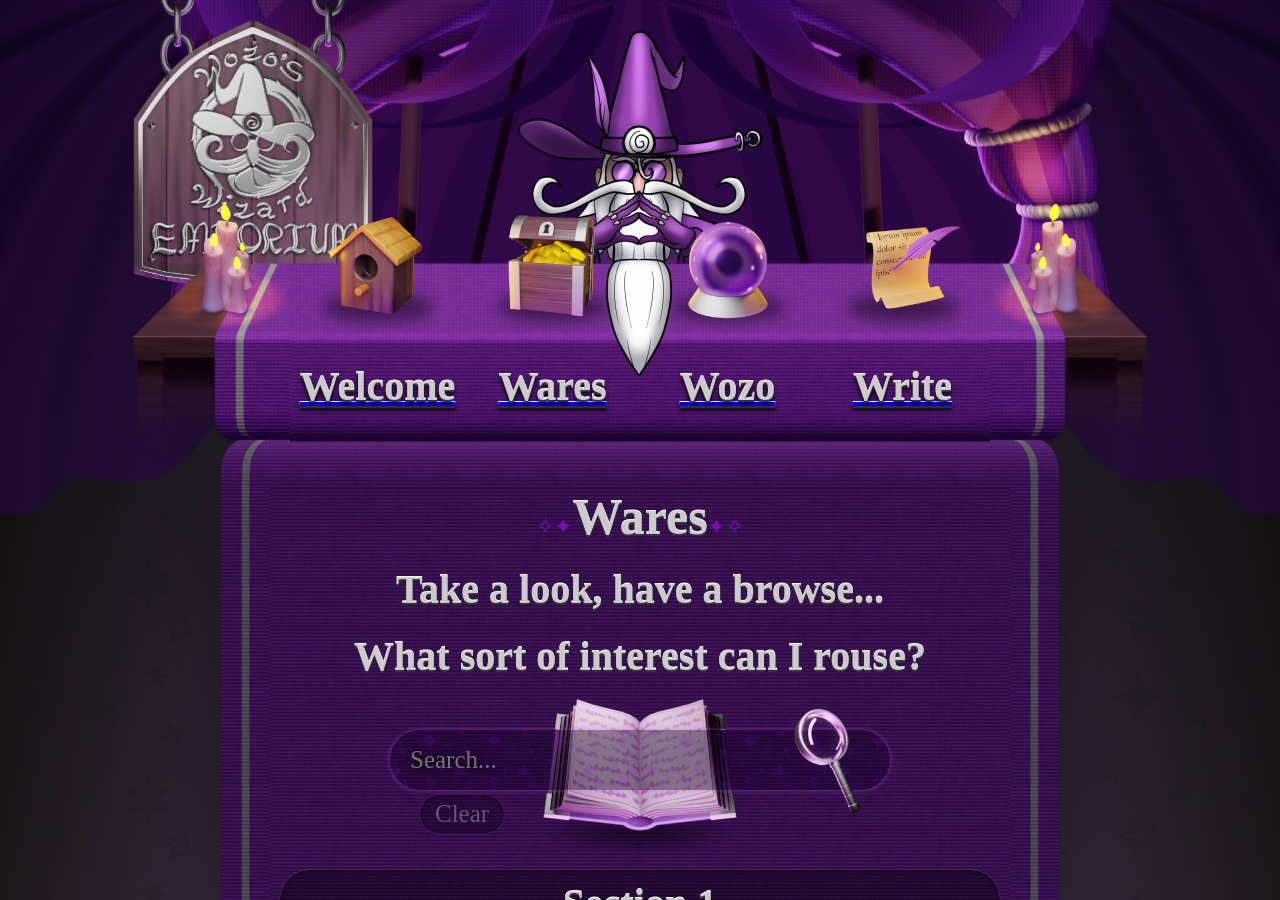
==== wares.html @ 9501bb21 "Add files via upload" ====
<!doctype html>
<html>

<!--========================================================================================================================
==========================================================================================================================
  _  _ ___   _   ___  
 | || | __| /_\ |   \ 
 | __ | _| / _ \| |) |
 |_||_|___/_/ \_\___/ 
=======================================================-->
<head>
    <title>Wozo's Wizard Emporium</title>
    <meta charset="utf-8">
    <meta name="viewport" content="width=device-width, maximum-scale=1.0, minimum-scale=1.0, initial-scale=1">
    <link rel="stylesheet" type="text/css" href="styles/mobile.css">
    <link rel="stylesheet" type="text/css" media="only screen and (min-width:901px)" href="styles/main.css">
    <link rel='shortcut icon' type='image/x-icon' href='/favicon.ico' />
<script>
</script>
</head>

<!--========================================================================================================================
==========================================================================================================================
  ___  ___  _____   __
 | _ )/ _ \|   \ \ / /
 | _ \ (_) | |) \ V / 
 |___/\___/|___/ |_|  
=======================================================-->
<body>
<div id="wrapper">

<!--========================================================================================================================
==========================================================================================================================
  _  _ ___   _   ___  ___ ___ 
 | || | __| /_\ |   \| __| _ \
 | __ | _| / _ \| |) | _||   /
 |_||_|___/_/ \_\___/|___|_|_\
=======================================================-->
<header>
    <img src="images/curtainsBackLeft.png" class="background2" style="opacity: 0.5">
    <img src="images/curtainsBackRight.png" class="background2r" style="opacity: 0.5">
    <img src="images/stallBackground.png" class="background1">
    <img id="sign" src="images/sign.png">
</header>

<!--========================================================================================================================
==========================================================================================================================
  _  _   ___   __
 | \| | /_\ \ / /
 | .` |/ _ \ V / 
 |_|\_/_/ \_\_/  
=======================================================-->
<nav>
    <img id="wozo" src="images/wozo.png">
    <img src="images/tableLeft.png" style="float:left; margin-left: -160px;">
    <a href="index.html"><img src="images/navHome.png"><h2>Welcome</h2></a>
    <a href="wares.html" class="selected"><img src="images/navStore.png"><h2>Wares</h2></a>
    <a href="wozo.html"><img src="images/navWozo.png"><h2>Wozo</h2></a>
    <a href="write.html"><img src="images/navContact.png"><h2>Write</h2></a>
    <img src="images/tableRight.png" style="float:left; margin-right: -160px;">
</nav>

<!--========================================================================================================================
==========================================================================================================================
  __  __   _   ___ _  _ 
 |  \/  | /_\ |_ _| \| |
 | |\/| |/ _ \ | || .` |
 |_|  |_/_/ \_\___|_|\_|
=======================================================-->
<main>
    <!-- Border ============================================================-->
    <div class="border">
        <div class="topLeft"></div>
        <div class="topMiddle"></div>
        <div class="topRight"></div>
        <div class="left"></div>
        <div class="right"></div>
        <div class="clear"></div>
        <div class="bottomLeft"></div>
        <div class="bottomMiddle"></div>
        <div class="bottomRight"></div>
    </div>

    <!-- Header ============================================================-->
    <h1>Wares</h1>
    <h2>Take a look, have a browse...</h2>
    <h2>What sort of interest can I rouse?</h2>

    <!-- Search Box ============================================================-->
    <div id="search">
        <form>
            <input type="text" id="query" name="query" placeholder="Search...">
            <input type="button" id="submit" name="submit" value="Go">
            <input type="button" id="clear" name="clear" value="Clear" onClick="document.getElementById('query').value = ''">
        </form>
    </div>

    <!-- Items ============================================================-->
    <section>
        <section>
            <h2>Section 1</h2>
            <h3>Item 1</h3>
            <h3>Item 2</h3>
            <h3>Item 3</h3>
        </section>
        <section>
            <h2>Section 2</h2>
            <h3>Item 1</h3>
            <h3>Item 2</h3>
        </section> 
        <section>
            <h2>Section 3</h2>
            <h3>Item 1</h3>
            <h3>Item 2</h3>
            <h3>Item 3</h3>
            <h3>Item 4</h3>
        </section> 
    </section>

</main>

<!--========================================================================================================================
==========================================================================================================================
  ___ ___   ___ _____ ___ ___ 
 | __/ _ \ / _ \_   _| __| _ \
 | _| (_) | (_) || | | _||   /
 |_| \___/ \___/ |_| |___|_|_\
=======================================================-->
<footer>
    <div id="footerWrapper">
        <img id="stamp" src="images/stamp.png">
        <p>© Sir Wignar Walter Wozo III<br>The Wizard<br>The First Age - 2024</p>
    </div>
</footer>

</div>
</body>

</html>
---- styles/mobile.css ----
/*========================================================================================================================
==========================================================================================================================
  ___ ___  _  _ _____ ___ 
 | __/ _ \| \| |_   _/ __|
 | _| (_) | .` | | | \__ \
 |_| \___/|_|\_| |_| |___/
--------------------------------------------*/
@font-face {
	font-family: "Black Chancery";
	src: url("../fonts/BLKCHCRY.ttf");
}
@font-face {
	font-family: "Wozos Wizard Writing";
	src: url("../fonts/WozosWizardWriting.ttf");
}

/*========================================================================================================================
==========================================================================================================================
  ___  ___  _____   __
 | _ )/ _ \|   \ \ / /
 | _ \ (_) | |) \ V / 
 |___/\___/|___/ |_|  
--------------------------------------------*/
body {
	padding: 0;
	margin: 0;
	overflow-x: hidden;

	background-color: #42334d;
	background-image: linear-gradient(to bottom, rgba(0,0,0,0.7), rgba(0,0,0,0)), linear-gradient(to right, #1c1719, rgba(0,0,0,0), rgba(0,0,0,0), rgba(0,0,0,0), #1c1719), url("../images/starsBlack.png");
	background-repeat: no-repeat, repeat, repeat;
	background-position: top left, top left;

	scrollbar-color: rgba(255,200,134,0.6) rgba(0,0,0,0.5);
}

/*========================================================================================================================
==========================================================================================================================
  ___  _   ___    _   _    _      _   __  __
 | _ \/_\ | _ \  /_\ | |  | |    /_\  \ \/ /
 |  _/ _ \|   / / _ \| |__| |__ / _ \  >  < 
 |_|/_/ \_\_|_\/_/ \_\____|____/_/ \_\/_/\_\
--------------------------------------------*/
#wrapper { /*Container for parallax*/
	position: relative;
	height: 100vh;
	perspective: 10px;
	overflow-x: hidden;
	overflow-y: auto;
}

.background1, .background2,.background2r, .foreground1, .foreground1r, .foreground2 {
	position: absolute;
	transform-style: preserve-3d;
}

/* Background ============================================================*/
.background1 {
	left: 50%;
	z-index: -10;
	transform: translateX(-50%) translateY(-38%) translateZ(-5px) scale(1.5);
}
.background2 {
	left: 25%;
	z-index: -20;
	transform: translateX(-225%) translateY(-31%) scale(2) translateZ(-10px);
}
.background2r {
	right: 25%;
	z-index: -20;
	transform: translateX(225%) translateY(-31%) scale(2) translateZ(-10px);
}

/* Foreground ============================================================*/
.foreground1 {
	left: 50%;
	z-index: 10;
	transform: translateX(-93%) translateY(23%) translateZ(5px) scale(0.5);
}
.foreground1r {
	right: 50%;
	z-index: 10;
	transform: translateX(93%) translateY(23%) translateZ(5px) scale(0.5);
}
.foreground2 {
	z-index: 20;
	transform: translateZ(3px) scale(0.3);
}

/*========================================================================================================================
==========================================================================================================================
  ___ ___ _    ___ _____ ___ 
 / __| _ \ |  |_ _|_   _/ __|
 \__ \  _/ |__ | |  | | \__ \
 |___/_| |____|___| |_| |___/
--------------------------------------------*/
.clear {
	clear: both;
}
.split10, .split20, .split30, .split40, .split50, .split60, .split70, .split80, .split90 {
	float: left;
	margin: 0px;
	padding: 0px;
}

/* Split 10s ================================================================*/
.split10 { width: 10%; } /*Tenths*/
.split20 { width: 20%; } /*Fifths*/
.split30 { width: 30%; }
.split40 { width: 40%; }
.split50 { width: 50%; } /*Halves*/
.split60 { width: 60%; }
.split70 { width: 70%; }
.split80 { width: 80%; }
.split90 { width: 90%; }

/* Split fractions ================================================================*/
.split25 { width: 25%; } /*Quarters*/
.split33 { width: 33%; } /*Thirds*/

/*========================================================================================================================
==========================================================================================================================
  _  _ ___   _   ___  ___ ___ 
 | || | __| /_\ |   \| __| _ \
 | __ | _| / _ \| |) | _||   /
 |_||_|___/_/ \_\___/|___|_|_\
--------------------------------------------*/
header {
	width: 100%;
	height: 380px;
	transform-style: preserve-3d;

	justify-content: center;
	align-items: center;
}

#wozo {
	display: block;
	margin: auto;
	position: absolute;
	left: 50%;
	top: -150px;
  	transform: translate(-50%);
	pointer-events: none
}

#sign {
	width: 250px;
	position: absolute;
	left: 10%;
	top: -80px;
	pointer-events: none;
	z-index: 2;
}

/*========================================================================================================================
==========================================================================================================================
  _  _   ___   __
 | \| | /_\ \ / /
 | .` |/ _ \ V / 
 |_|\_/_/ \_\_/  
--------------------------------------------*/
nav {
	display: block;
	position: sticky;
	top: -155px;
	z-index: 1;

	height: 303px;
	width: 100%;
	max-width: 700px;

	margin: -200px auto auto auto;
	padding: 0px;

	background-image: url("../images/tableMiddle.png");
	background-repeat: repeat; 
	background-size: 160px 303px;
}

/* Nav button ================================================================*/
nav a {
	display: block;
	position: relative;
	width: 100%;
	height: 150px;

	padding-top: 14px;

	align-content: center;
	cursor: pointer;
	user-select: none;

	background-image: url("../images/navShadow.png");
	background-size: 150px 150px;
	background-position: left 15px;
	background-repeat: no-repeat;
}

/* Glow ================================================================*/
nav a::before {
	z-index: 0;
	position: absolute;
	content:"";
	background-image: url("../images/glowCircle.png");
	background-size: 150px 150px;
	opacity: 0;
	display:block;
	width: 150px;
	height: 150px;
	margin: auto auto auto auto;
	transition-duration: 0.3s;
}
	nav a:hover::before {
		opacity: 1;
		transition-duration: 0.3s;
	}
	nav a:active::before {
	}
nav a::after {
	clear: both;
}

/* Image ================================================================*/
nav a img {
	position: absolute;
	z-index: 1;
	width: 150px;
	max-height: 150px;
	top: 0px;
	left: 0px;

	margin: auto auto auto auto;

	transition-duration: 0.3s;
}
	nav a:hover img {
		top: -10px;
		background-position: center 10px;
		transition-duration: 0.3s;
	}
	nav a:active img {
		top: 0px;
		background-position: center 0px;
	}

/* Text ================================================================*/
nav a h2 {
	font-family: "Black Chancery";
	font-size: 45px;
	font-weight: bold;
	text-align: left;
	color: #CBCBCB;
	text-shadow: 0px 2px 0px #333333, 0px -1px 0px #ffffff, 0px 4px 4px #000000;
	transition-duration: 0.3s;
	padding: 20px 0px 20px 0px;
	margin: 15px auto auto auto;
	border-radius: 30px;
	background-position: center;
	left: 150px;
	position: absolute;
	/*box-shadow: 0px 0px 15px 0px rgba(209,82,255,0.4), inset 0px 0px 15px 0px rgba(0,0,0,0.6);*/
}
	nav a:hover h2 {
		color: #FFC886;
		text-shadow: 0px 0px 10px #C86C00;
		background-color: rgba(77, 40, 0, 0.5);
		box-shadow: 0px 0px 30px 0px #ff941a, inset 0px 0px 15px 0px #b35f00;
		background-image: url("../images/starsOrange.png");
		background-size: 68px 68px;
	}
	nav a:active h2 {
		color: white;
		background-size: 60px 60px;
	}

/*========================================================================================================================
==========================================================================================================================
  __  __   _   ___ _  _ 
 |  \/  | /_\ |_ _| \| |
 | |\/| |/ _ \ | || .` |
 |_|  |_/_/ \_\___|_|\_|
--------------------------------------------*/
main {
	position: relative;
	z-index: 0;

	width: 100%;
	height: auto;

	margin:-45px auto auto auto;
	padding: 40px 10px 10px 10px;

	background-image: url(../images/clothMiddle.png);
	box-shadow: 0px 0px 120px 0px rgba(0,0,0,1);

	overflow: visible;
}

/* Border images ================================================================*/
main .border {
	position: absolute;
	top: 0px;
	left: 0px;
	height: 100%;
	width: 100%;
	overflow: visible;
	pointer-events: none;
}
main .border .topLeft {
	position: absolute;
	left: -50px;
	width: 50px;
	height: 50px;
	background-image: url(../images/clothTopLeft.png);
}
main .border .topMiddle {
	position: absolute;
	width: 100%;
	height: 50px;
	background-image: url(../images/clothTopMiddle.png);
}
main .border .topRight {
	position: absolute;
	right: -50px;
	width: 50px;
	height: 50px;
	background-image: url(../images/clothTopRight.png);
}
main .border .left {
	position: absolute;
	left: -50px;
	top: 50px;
	width: 50px;
	height: calc(100% - 50px);
	background-image: url(../images/clothLeft.png);
}
main .border .right {
	position: absolute;
	right: -50px;
	top: 50px;
	width: 50px;
	height: calc(100% - 50px);
	background-image: url(../images/clothRight.png);
}
main .border .bottomLeft {
	position: absolute;
	left: -50px;
	bottom: -50px;
	width: 50px;
	height: 50px;
	background-image: url(../images/clothBottomLeft.png);
}
main .border .bottomMiddle {
	position: absolute;
	bottom: -50px;
	width: 100%;
	height: 50px;
	background-image: url(../images/clothBottomMiddle.png);
}
main .border .bottomRight {
	position: absolute;
	right: -50px;
	bottom: -50px;
	width: 50px;
	height: 50px;
	background-image: url(../images/clothBottomRight.png);
}

/* Horizontal splitter ================================================================*/
hr {
	border:none;
	height:4px;
	background: linear-gradient(90deg, rgba(209,82,255,0) 0%, rgba(209,82,255,0.8) 50%, rgba(209,82,255,0) 100%);
	border-radius: 2px;
	overflow: visible;
	margin: 30px 0px 30px 0px;
}
	hr::after { /*Image*/
		content:"";
		display:block;
		position: relative;
		height: 30px;
		background-image: url("../images/seperator.png");
		background-repeat: no-repeat;
		background-position: center;
		top: -13px;
	}

/*========================================================================================================================
==========================================================================================================================
  ___ ___   _   ___  ___ _  _ 
 / __| __| /_\ | _ \/ __| || |
 \__ \ _| / _ \|   / (__| __ |
 |___/___/_/ \_\_|_\\___|_||_|
--------------------------------------------*/
/* Search div ================================================================*/
#search {
	background-image: url("../images/book.png");
	background-size: 200px 200px;
	background-repeat: no-repeat;
	background-position: center;
	height: 160px;
	width: auto;
	max-width: 500px;
	margin: auto;
}

/* Form inside div ============================================================*/
#search form {
	margin: auto;
	align-self: center;
	height: 60px;
	width: 100%;
	background-color: rgba(19,0,34,0.4);
	border-radius: 40px;
	position: relative;
	top: 40px;
	transition-duration: 0.3s;
	background-image: url("../images/starsPurple.png");
	background-size: 64px 64px;
	background-position: center;
	box-shadow: 0px 0px 5px 0px rgba(209,82,255,0.5);
}
	#search form:hover {
		background-color: rgba(19,0,34,0.6);
		box-shadow: 0px 0px 15px 0px rgba(209,82,255,1);
	}
	#search form:has(> #query:focus) { /*When the text box is focused*/
		background-color: rgba(19,0,34,0.6);
		box-shadow: 0px 0px 15px 0px rgba(209,82,255,1);
	}
	#search form:has(> #submit:hover) { /*When the magnifying glass button is hovered*/
		background-color: rgba(77, 40, 0, 0.5);
		box-shadow: 0px 0px 30px 0px #ff941a, inset 0px 0px 15px 0px #b35f00;
		background-image: url("../images/starsOrange.png");
		background-size: 68px 68px;
	}

/* Query text box ============================================================*/
#search #query {
	color: rgba(255,255,255,0.5);
	text-shadow: 0px 0px 8px rgba(0,0,0,1);
	background: none;
	border: none;
	font-size: 25px;
	height: 60px;
	padding: 0px 0px 0px 20px;
	width: calc(100% - 145px);
	font-family: 'Garamond';
}
	#search #query:focus { /*When focused*/
		outline: none;
		color: rgba(255,255,255,1);
	}

/* Magnifying glass submit button ============================================*/
#search #submit {
	color: rgba(77, 40, 0, 0);
	background-color: rgba(209,82,255,0);
	background-image: url(../images/mag.png);
	background-size: 100% 100%;
	background-position:center;
	border: none;
	font-size: 20px;
	font-weight: bold;
	font-family: 'Black Chancery';
	transition-duration: 0.3s;
	height: 120px;
	width: 120px;
	float:right;
	position: relative;
	left: 0px;
	top: -30px;
	border-radius: 60px;
	cursor: pointer;
	font-size: 50px;
}
	#search #submit:hover {
		background-size: 110% 110%;
		/*box-shadow: 0px 0px 10px 0px #ff941a, inset 0px 0px 2px 0px #b35f00;*/
		color: rgba(33, 10, 0, 1);
		text-shadow: 0px 0px 20px #ff941a;
	}
	#search #submit:active {
		background-size: 90% 90%;
	}

/* Clear button ==============================================================*/
#search #clear {
	display: block;
	position: relative;
	color: rgba(255,255,255,0.3);
	background: none;
	border: none;
	transition-duration: 0.3s;
	font-size: 25px;
	font-family: 'Garamond';
	padding: 5px;
	padding-left: 15px;
	padding-right: 15px;
	margin-top: 5px;
	border-radius: 35px;
	text-align: center;
	cursor: pointer;
	background-color: rgba(19,0,34,0.4);
	box-shadow: inset 0px 0px 5px 0px rgba(0,0,0,0.5), 0px 0px 1px 0px rgba(255,255,255,0.3);
	left: 30px;
}
	#search form:has(> #query[value="a"]) #clear { /*When the query text box is not empty, show the clear button more*/
		color: white;
	}
	#search #clear:hover { /*On hover*/
		color: #FFC886;
		box-shadow: 0px 0px 10px 0px #ff941a, inset 0px 0px 5px 0px #b35f00;
		background-color: rgba(77, 40, 0, 0.5);
		text-shadow: 0px 0px 20px #ff941a;
	}
	#search #clear:active { /*On click*/
		color: white;
		box-shadow: 0px 0px 20px 0px #ff941a, inset 0px 0px 10px 0px #b35f00;
		margin-top: 0px;
	}

/*========================================================================================================================
==========================================================================================================================
  _____ _____  _______ 
 |_   _| __\ \/ /_   _|
   | | | _| >  <  | |  
   |_| |___/_/\_\ |_|  
--------------------------------------------*/

/* Headings ==============================================================*/
h1 {
	font-family: "Black Chancery";
	font-size: 50px;
	font-weight: bold;
	text-align: center;
	color: #CBCBCB;
	text-shadow: 0px 2px 0px #333333, 0px -1px 0px #ffffff;
	margin: 0px;
	padding: 10px;
}
	h1::before { /*Decoration*/
		font-family: 'Monospace';
		content: "✧✦";
		color: rgba(150, 16, 222, 0.7);
		text-shadow: none;
		font-size: 30px;
		margin-left: -100px;
	}
	h1::after { /*Decoration*/
		font-family: 'Monospace';
		content: "✦✧";
		color: rgba(150, 16, 222, 0.7);
		text-shadow: none;
		font-size: 30px;
		margin-right: -100px;
	}

h2 {
	font-family: "Black Chancery";
	font-size: 40px;
	font-weight: bold;
	text-align: center;
	color: #CBCBCB;
	text-shadow: 0px 2px 0px #333333, 0px -1px 0px #ffffff;
	padding: 10px;
	margin: 0px;
}

h3 {
	font-family: "Garamond";
	font-size: 26px;
	font-weight: bold;
	text-align: left;
	color: #CBCBCB;
	text-shadow: 0px 2px 0px #333333, 0px -1px 0px #ffffff;
}

h4 {
	color: #b3b3b3;
	font-size: 23px;
	font-weight: bold;
	font-family: 'Garamond';
	margin-bottom: 0px;
	padding-bottom: 0px;
}

/* Body text ==============================================================*/
p {
	color: #b3b3b3;
	font-size: 23px;
	font-family: 'Garamond';
	padding: 20px;
	margin: 0px;
}

/*========================================================================================================================
==========================================================================================================================
   ___ ___  _  _ _____ ___ _  _ _____ 
  / __/ _ \| \| |_   _| __| \| |_   _|
 | (_| (_) | .` | | | | _|| .` | | |  
  \___\___/|_|\_| |_| |___|_|\_| |_|  
--------------------------------------------*/
main img {
	padding: 10px;
	max-width: calc(100% - 20px);
	margin: auto;
	text-align: center;
}

section {
	border-radius: 30px;
	background-color: rgba(0,0,0,0.2);
	margin: 20px 0px 20px 0px;
	box-shadow: inset 0px 0px 5px 0px rgba(0,0,0,0.5), 0px 0px 1px 0px rgba(255,255,255,0.3);
}

details {
	transition-duration: 0.3s;
	cursor: pointer;
	font-family: "Garamond";
	font-size: 26px;
	font-weight: bold;
	text-align: left;
	color: #CBCBCB;
	border-radius: 20px;
	background-color: rgba(0,0,0,0.3);
}

summary {
	transition-duration: 0.3s;
}

/* Section link ==============================================================*/
.sectionLink {
	border-radius: 90px;
	background-color: rgba(0,0,0,0.2);
	background-image: url("../images/starsPurple.png");
	background-size: 64px 64px;
	background-position: center;
	height: 80px;
	padding: 0px;
	margin: 40px auto 40px auto;
	transition-duration: 0.3s;
	cursor: pointer;
	box-shadow: 0px 0px 15px 0px rgba(209,82,255,0.4), inset 0px 0px 15px 0px rgba(0,0,0,0.6);
}
	.sectionLink::after { /*Clear float*/
		content: "";
		clear:both;
		display: block;
	}
	.sectionLink:hover {
		background-color: rgba(77, 40, 0, 0.5);
		box-shadow: 0px 0px 30px 0px #ff941a, inset 0px 0px 15px 0px #b35f00;
		background-image: url("../images/starsOrange.png");
		background-size: 68px 68px;
	}
	.sectionLink:active {
		background-size: 64px 64px;
	}

.sectionLink img { /*Image*/
	height: 120px;
	margin: -20px 0px -20px 0px;
	padding: 0px;
	float: left;
	margin-left: 20px;
	user-select: none;
	pointer-events: none;
	transition-duration: 0.3s;
}
	.sectionLink:hover img { /*Raise up on hover*/
		margin-top: -30px;
	}
	.sectionLink:active img { /*Go back down on click*/
		margin-top: -20px;
	}

.sectionLink h1 { /*Text*/
	transition-duration: 0.3s;
	margin: 15px 0px 0px 0px;
	padding: 0px;
	float: left;
	width: calc(100% - 200px);
	user-select: none;
	pointer-events: none;
	font-size: 40px;
}
	.sectionLink:hover h1 {
		color: #FFC886;
		text-shadow: 0px 0px 6px #C86C00;
	}
	.sectionLink h1::before, .sectionLink h1::after {
		transition-duration: 0.3s;
	}
	.sectionLink:hover h1::before, .sectionLink:hover h1::after { /*Change text decoration on hover*/
		color: rgba(255, 148, 26, 0.5);
	}
	.sectionLink:active h1 {
		color: white;
	}

/* Item ==============================================================*/
.item {
	border-radius: 10px;
	background-color: rgba(0,0,0,0.2);
	background-image: url("../images/starsPurple.png");
	background-size: 64px 64px;
	background-position: center;
	padding: 0px;
	margin: 40px auto 40px auto;
	transition-duration: 0.3s;
	cursor: pointer;
	box-shadow: 0px 0px 15px 0px rgba(209,82,255,0.4);
	width: 95%;
}
	.item:hover {
		background-color: rgba(77, 40, 0, 0.5);
		box-shadow: 0px 0px 30px 0px #ff941a, inset 0px 0px 15px 0px #b35f00;
		background-image: url("../images/starsOrange.png");
		background-size: 68px 68px;
	}
	.item:active {
		background-size: 64px 64px;
	}

.item img {

}

.item h2 {
	
}

/*========================================================================================================================
==========================================================================================================================
  ___ ___   ___ _____ ___ ___ 
 | __/ _ \ / _ \_   _| __| _ \
 | _| (_) | (_) || | | _||   /
 |_| \___/ \___/ |_| |___|_|_\
--------------------------------------------*/
footer {
	height: 280px;
	width: 100%;
	background-color: black;
	background-image: url("../images/footer.png");
	background-size: 100% 64%;
	background-repeat: repeat-x;
}

footer #footerWrapper { /*Wrapper*/
	width: 85%;
	max-width: 720px;
	margin:auto;
	top: 80px;
	position: relative;
}

footer #stamp { /*Stamp image*/
	width: 180px;
	height: 180px;
	float: left;
}

footer p { /*Text*/
	padding: 0px;
	font-family: "Wozos Wizard Writing";
	font-size: 30px;
	text-align: center;
	float: right;
	height: 100%;
	color: #593940;
	position: relative;
	top: 30px;
	text-shadow: 0px 1px 0px #875761, 0px -1px 0px #000;
	width: calc(100% - 200px);
}
---- styles/main.css ----
/*========================================================================================================================
==========================================================================================================================
  ___ ___  _  _ _____ ___ 
 | __/ _ \| \| |_   _/ __|
 | _| (_) | .` | | | \__ \
 |_| \___/|_|\_| |_| |___/
--------------------------------------------*/


/*========================================================================================================================
==========================================================================================================================
  ___  ___  _____   __
 | _ )/ _ \|   \ \ / /
 | _ \ (_) | |) \ V / 
 |___/\___/|___/ |_|  
--------------------------------------------*/
body {
	
}

/*========================================================================================================================
==========================================================================================================================
  ___  _   ___    _   _    _      _   __  __
 | _ \/_\ | _ \  /_\ | |  | |    /_\  \ \/ /
 |  _/ _ \|   / / _ \| |__| |__ / _ \  >  < 
 |_|/_/ \_\_|_\/_/ \_\____|____/_/ \_\/_/\_\
--------------------------------------------*/


/*========================================================================================================================
==========================================================================================================================
  ___ ___ _    ___ _____ ___ 
 / __| _ \ |  |_ _|_   _/ __|
 \__ \  _/ |__ | |  | | \__ \
 |___/_| |____|___| |_| |___/
--------------------------------------------*/


/*========================================================================================================================
==========================================================================================================================
  _  _ ___   _   ___  ___ ___ 
 | || | __| /_\ |   \| __| _ \
 | __ | _| / _ \| |) | _||   /
 |_||_|___/_/ \_\___/|___|_|_\
--------------------------------------------*/
header {
	
}

#wozo {
	
}

#sign {
	
}

/*========================================================================================================================
==========================================================================================================================
  _  _   ___   __
 | \| | /_\ \ / /
 | .` |/ _ \ V / 
 |_|\_/_/ \_\_/  
--------------------------------------------*/
nav {
	display: block;
	position: sticky;
	top: -155px;
	z-index: 1;

	height: 303px;
	width: 90%;
	max-width: 700px;

	margin: -200px auto auto auto;
	padding: 0px;

	background-image: url("../images/tableMiddle.png");
	background-repeat: repeat; 
	background-size: 160px 303px;
}

/* Nav button ================================================================*/
nav a {
	display: block;
	float: left;
	position: relative;

	width: 25%;

	padding-top: 14px;

	align-content: center;
	cursor: pointer;
	user-select: none;

	background-image: url("../images/navShadow.png");
	background-size: 150px 150px;
	background-position: center 15px;
	background-repeat: no-repeat;

	/*box-shadow: inset 0px 0px 3px #000;*/
}

/* Glow ================================================================*/
nav a::before {
	z-index: 0;
	position: relative;
	content:"";
	background-image: url("../images/glowCircle.png");
	background-size: 150px 150px;
	opacity: 0;
	display:block;
	width: 150px;
	height: 150px;
	margin: auto auto -150px auto;
	transition-duration: 0.3s;
}
	nav a:hover::before {
		opacity: 1;
		transition-duration: 0.3s;
	}
	nav a:active::before {
	}

/* Image ================================================================*/
nav a img {
	position: relative;
	z-index: 1;
	width: 150px;
	max-height: 150px;
	top: 0px;

	margin: auto auto auto calc(50% - 75px);

	transition-duration: 0.3s;
}
	nav a:hover img {
		top: -10px;
		background-position: center 10px;
		transition-duration: 0.3s;
	}
	nav a:active img {
		top: 0px;
		background-position: center 0px;
	}

/* Text ================================================================*/
nav a h2 {
	font-family: "Black Chancery";
	font-size: 40px;
	font-weight: bold;
	text-align: center;
	color: #CBCBCB;
	text-shadow: 0px 2px 0px #333333, 0px -1px 0px #ffffff, 0px 4px 4px #000000;
	transition-duration: 0.3s;
	padding: 0px;
	margin: 15px auto auto auto;
	border-radius: 30px;
	background-position: center;
	left: auto;
	position: relative;
	/*box-shadow: 0px 0px 15px 0px rgba(209,82,255,0.4), inset 0px 0px 15px 0px rgba(0,0,0,0.6);*/
}
	nav a:hover h2 {
		color: #FFC886;
		text-shadow: 0px 0px 10px #C86C00;
		background-color: rgba(77, 40, 0, 0.5);
		box-shadow: 0px 0px 30px 0px #ff941a, inset 0px 0px 15px 0px #b35f00;
		background-image: url("../images/starsOrange.png");
		background-size: 68px 68px;
	}
	nav a:active h2 {
		color: white;
		background-size: 60px 60px;
	}

/*========================================================================================================================
==========================================================================================================================
  __  __   _   ___ _  _ 
 |  \/  | /_\ |_ _| \| |
 | |\/| |/ _ \ | || .` |
 |_|  |_/_/ \_\___|_|\_|
--------------------------------------------*/
main {
	width: 85%;
	max-width: 720px;
}

/* Border images ================================================================*/


/* Horizontal splitter ================================================================*/
hr {
	
}
	hr::after { /*Image*/
		
	}

/*========================================================================================================================
==========================================================================================================================
  ___ ___   _   ___  ___ _  _ 
 / __| __| /_\ | _ \/ __| || |
 \__ \ _| / _ \|   / (__| __ |
 |___/___/_/ \_\_|_\\___|_||_|
--------------------------------------------*/
/* Search div ================================================================*/
#search {
	
}

/* Form inside div ============================================================*/
#search form {
	
}
	#search form:hover {
		
	}
	#search form:has(> #query:focus) { /*When the text box is focused*/
		
	}
	#search form:has(> #submit:hover) { /*When the magnifying glass button is hovered*/
		
	}

/* Query text box ============================================================*/
#search #query {
	
}
	#search #query:focus { /*When focused*/
		
	}

/* Magnifying glass submit button ============================================*/
#search #submit {
	
}
	#search #submit:hover {
		
	}
	#search #submit:active {
		
	}

/* Clear button ==============================================================*/
#search #clear {
	
}
	#search form:has(> #query[value="a"]) #clear { /*When the query text box is not empty, show the clear button more*/
		
	}
	#search #clear:hover { /*On hover*/
		
	}
	#search #clear:active { /*On click*/
		
	}

/*========================================================================================================================
==========================================================================================================================
  _____ _____  _______ 
 |_   _| __\ \/ /_   _|
   | | | _| >  <  | |  
   |_| |___/_/\_\ |_|  
--------------------------------------------*/

/* Headings ==============================================================*/
h1 {
	
}
	h1::before { /*Decoration*/
		
	}
	h1::after { /*Decoration*/
		
	}

h2 {
	
}

h3 {
	
}

h4 {
	
}

/* Body text ==============================================================*/
p {
	
}

/*========================================================================================================================
==========================================================================================================================
   ___ ___  _  _ _____ ___ _  _ _____ 
  / __/ _ \| \| |_   _| __| \| |_   _|
 | (_| (_) | .` | | | | _|| .` | | |  
  \___\___/|_|\_| |_| |___|_|\_| |_|  
--------------------------------------------*/
main img {
	
}

section {
	
}

details {

}

summary {

}

/* Section link ==============================================================*/
.sectionLink {
	width: 90%;
}
	.sectionLink::after { /*Clear float*/
		
	}
	.sectionLink:hover {
		
	}
	.sectionLink:active {
		
	}

.sectionLink img { /*Image*/
	height: 180px;
	margin: -50px 0px -50px 0px;
}
	.sectionLink:hover img { /*Raise up on hover*/
		margin-top: -60px;
	}
	.sectionLink:active img { /*Go back down on click*/
		margin-top: -50px;
	}

.sectionLink h1 { /*Text*/
	font-size: 50px;
	margin: 10px 0px 0px 0px;
}
	.sectionLink:hover h1 {
		
	}
	.sectionLink h1::before, .sectionLink h1::after {
		
	}
	.sectionLink:hover h1::before, .sectionLink:hover h1::after { /*Change text decoration on hover*/
		
	}
	.sectionLink:active h1 {
		
	}

/* Item ==============================================================*/
.item {
	
}
	.item:hover {
		
	}
	.item:active {
		
	}

.item img {

}

.item h2 {
	
}

/*========================================================================================================================
==========================================================================================================================
  ___ ___   ___ _____ ___ ___ 
 | __/ _ \ / _ \_   _| __| _ \
 | _| (_) | (_) || | | _||   /
 |_| \___/ \___/ |_| |___|_|_\
--------------------------------------------*/
footer {
	
}

footer #footerWrapper { /*Wrapper*/
	
}

footer #stamp { /*Stamp image*/
	
}

footer p { /*Text*/
	
}
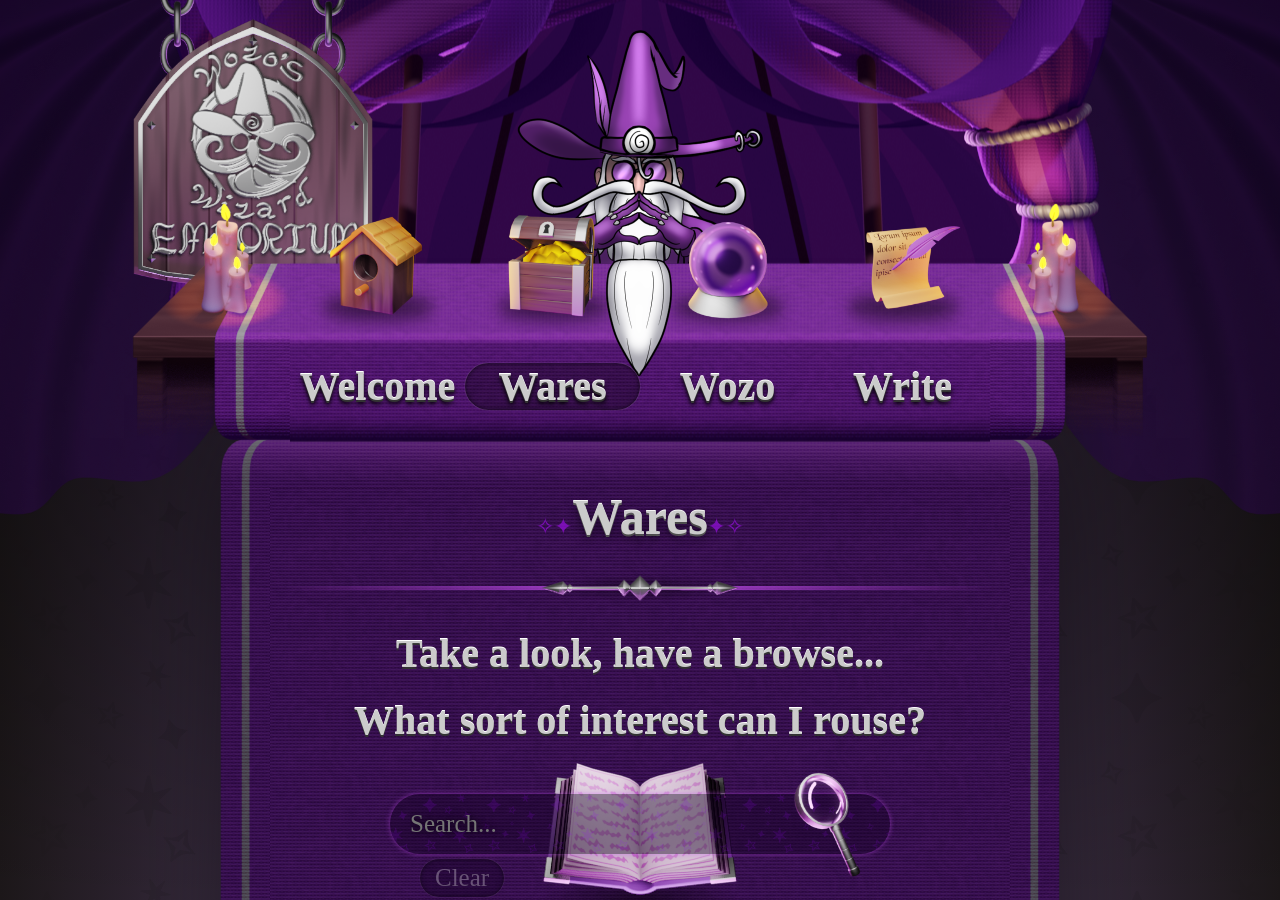
==== commit 0202167a: "Add files via upload" ====
--- a/wares.html
+++ b/wares.html
@@ -83,6 +83,7 @@
 
     <!-- Header ============================================================-->
     <h1>Wares</h1>
+    <hr>
     <h2>Take a look, have a browse...</h2>
     <h2>What sort of interest can I rouse?</h2>
 
--- a/styles/mobile.css
+++ b/styles/mobile.css
@@ -7,11 +7,11 @@
 --------------------------------------------*/
 @font-face {
 	font-family: "Black Chancery";
-	src: url("../fonts/BLKCHCRY.ttf");
+	src: url("../../../fonts/BLKCHCRY.ttf");
 }
 @font-face {
 	font-family: "Wozos Wizard Writing";
-	src: url("../fonts/WozosWizardWriting.ttf");
+	src: url("../../../fonts/WozosWizardWriting.ttf");
 }
 
 /*========================================================================================================================
@@ -181,9 +181,10 @@
 /* Nav button ================================================================*/
 nav a {
 	display: block;
-	position: relative;
-	width: 100%;
-	height: 150px;
+	float: left;
+	position: relative;
+
+	width: 25%;
 
 	padding-top: 14px;
 
@@ -193,8 +194,12 @@
 
 	background-image: url("../images/navShadow.png");
 	background-size: 150px 150px;
-	background-position: left 15px;
+	background-position: center 15px;
 	background-repeat: no-repeat;
+
+	text-decoration: none;
+
+	/*box-shadow: inset 0px 0px 3px #000;*/
 }
 
 /* Glow ================================================================*/
@@ -203,10 +208,10 @@
 	position: absolute;
 	content:"";
 	background-image: url("../images/glowCircle.png");
-	background-size: 150px 150px;
+	background-size: 100% 150px;
 	opacity: 0;
 	display:block;
-	width: 150px;
+	width: 100%;
 	height: 150px;
 	margin: auto auto auto auto;
 	transition-duration: 0.3s;
@@ -223,14 +228,14 @@
 
 /* Image ================================================================*/
 nav a img {
-	position: absolute;
+	position: relative;
 	z-index: 1;
 	width: 150px;
 	max-height: 150px;
 	top: 0px;
-	left: 0px;
-
-	margin: auto auto auto auto;
+	float: none;
+
+	margin: auto auto auto calc(50% - 75px);
 
 	transition-duration: 0.3s;
 }
@@ -247,20 +252,25 @@
 /* Text ================================================================*/
 nav a h2 {
 	font-family: "Black Chancery";
-	font-size: 45px;
+	font-size: 30px;
 	font-weight: bold;
-	text-align: left;
+	text-align: center;
 	color: #CBCBCB;
 	text-shadow: 0px 2px 0px #333333, 0px -1px 0px #ffffff, 0px 4px 4px #000000;
 	transition-duration: 0.3s;
-	padding: 20px 0px 20px 0px;
+	padding: 0px;
 	margin: 15px auto auto auto;
 	border-radius: 30px;
 	background-position: center;
-	left: 150px;
-	position: absolute;
+	left: auto;
+	position: relative;
+	float: none;
 	/*box-shadow: 0px 0px 15px 0px rgba(209,82,255,0.4), inset 0px 0px 15px 0px rgba(0,0,0,0.6);*/
 }
+	nav a.selected h2 {
+		box-shadow: inset 0px 0px 5px 0px rgba(0,0,0,0.7), 0px 0px 1px 0px rgba(255,255,255,0.5);
+		background-color: rgba(0,0,0,0.3);
+	}
 	nav a:hover h2 {
 		color: #FFC886;
 		text-shadow: 0px 0px 10px #C86C00;
@@ -273,7 +283,6 @@
 		color: white;
 		background-size: 60px 60px;
 	}
-
 /*========================================================================================================================
 ==========================================================================================================================
   __  __   _   ___ _  _ 
@@ -537,7 +546,7 @@
 	font-weight: bold;
 	text-align: center;
 	color: #CBCBCB;
-	text-shadow: 0px 2px 0px #333333, 0px -1px 0px #ffffff;
+	text-shadow: 0px 5px 10px rgba(0,0,0,0.5), 0px 2px 0px #666, 0px -1px 0px #ffffff;
 	margin: 0px;
 	padding: 10px;
 }
@@ -576,6 +585,8 @@
 	text-align: left;
 	color: #CBCBCB;
 	text-shadow: 0px 2px 0px #333333, 0px -1px 0px #ffffff;
+	margin: 5px;
+	padding: 0px;
 }
 
 h4 {
@@ -583,8 +594,8 @@
 	font-size: 23px;
 	font-weight: bold;
 	font-family: 'Garamond';
-	margin-bottom: 0px;
-	padding-bottom: 0px;
+	margin: 5px;
+	padding: 0px;
 }
 
 /* Body text ==============================================================*/
@@ -598,6 +609,48 @@
 
 /*========================================================================================================================
 ==========================================================================================================================
+  _____ _   ___ _    ___ 
+ |_   _/_\ | _ ) |  | __|
+   | |/ _ \| _ \ |__| _| 
+   |_/_/ \_\___/____|___|
+--------------------------------------------*/
+table { /*Entire table ------------------*/
+	box-shadow: inset 0px 0px 5px 0px rgba(0,0,0,0.7), 0px 0px 1px 0px rgba(255,255,255,0.5);
+	background-color: rgba(0,0,0,0.1);
+	margin: auto;
+	font-family: 'Garamond';
+	color: #b3b3b3;
+	font-size: 23px;
+}
+caption { /*Header for table ------------------*/
+	font-weight: bold;
+}
+thead { /*Column header ------------------*/
+	
+}
+	th { /*Column header entry*/
+		color: #ff941a;
+		font-weight: bold;
+		border-bottom: 1px solid rgba(179,179,179,0.5);
+	}
+tbody { /*Table body ------------------*/
+
+}
+	tr { /*Row*/
+
+	}
+		td { /*Row entry*/
+			border-right: 1px solid rgba(179,179,179,0.5);
+		}
+tfoot { /*Column footer ------------------*/
+
+}
+
+
+/* Headings ==============================================================*/
+
+/*========================================================================================================================
+==========================================================================================================================
    ___ ___  _  _ _____ ___ _  _ _____ 
   / __/ _ \| \| |_   _| __| \| |_   _|
  | (_| (_) | .` | | | | _|| .` | | |  
@@ -614,6 +667,7 @@
 	border-radius: 30px;
 	background-color: rgba(0,0,0,0.2);
 	margin: 20px 0px 20px 0px;
+	padding: 5px;
 	box-shadow: inset 0px 0px 5px 0px rgba(0,0,0,0.5), 0px 0px 1px 0px rgba(255,255,255,0.3);
 }
 
@@ -627,6 +681,7 @@
 	color: #CBCBCB;
 	border-radius: 20px;
 	background-color: rgba(0,0,0,0.3);
+	margin: 5px 0px 5px 0px;
 }
 
 summary {
--- a/styles/main.css
+++ b/styles/main.css
@@ -63,116 +63,52 @@
  |_|\_/_/ \_\_/  
 --------------------------------------------*/
 nav {
-	display: block;
-	position: sticky;
-	top: -155px;
-	z-index: 1;
-
-	height: 303px;
 	width: 90%;
-	max-width: 700px;
-
-	margin: -200px auto auto auto;
-	padding: 0px;
-
-	background-image: url("../images/tableMiddle.png");
-	background-repeat: repeat; 
-	background-size: 160px 303px;
 }
 
 /* Nav button ================================================================*/
 nav a {
-	display: block;
-	float: left;
-	position: relative;
-
-	width: 25%;
-
-	padding-top: 14px;
-
-	align-content: center;
-	cursor: pointer;
-	user-select: none;
-
-	background-image: url("../images/navShadow.png");
-	background-size: 150px 150px;
-	background-position: center 15px;
-	background-repeat: no-repeat;
-
-	/*box-shadow: inset 0px 0px 3px #000;*/
+
 }
 
 /* Glow ================================================================*/
 nav a::before {
-	z-index: 0;
-	position: relative;
-	content:"";
-	background-image: url("../images/glowCircle.png");
-	background-size: 150px 150px;
-	opacity: 0;
-	display:block;
-	width: 150px;
-	height: 150px;
 	margin: auto auto -150px auto;
-	transition-duration: 0.3s;
 }
 	nav a:hover::before {
-		opacity: 1;
-		transition-duration: 0.3s;
+		
 	}
 	nav a:active::before {
-	}
+
+	}
+nav a::after {
+	
+}
+
 
 /* Image ================================================================*/
 nav a img {
-	position: relative;
-	z-index: 1;
-	width: 150px;
-	max-height: 150px;
-	top: 0px;
-
-	margin: auto auto auto calc(50% - 75px);
-
-	transition-duration: 0.3s;
+	
 }
 	nav a:hover img {
-		top: -10px;
-		background-position: center 10px;
-		transition-duration: 0.3s;
+		
 	}
 	nav a:active img {
-		top: 0px;
-		background-position: center 0px;
+		
 	}
 
 /* Text ================================================================*/
 nav a h2 {
-	font-family: "Black Chancery";
 	font-size: 40px;
-	font-weight: bold;
-	text-align: center;
-	color: #CBCBCB;
-	text-shadow: 0px 2px 0px #333333, 0px -1px 0px #ffffff, 0px 4px 4px #000000;
-	transition-duration: 0.3s;
-	padding: 0px;
-	margin: 15px auto auto auto;
-	border-radius: 30px;
-	background-position: center;
-	left: auto;
-	position: relative;
-	/*box-shadow: 0px 0px 15px 0px rgba(209,82,255,0.4), inset 0px 0px 15px 0px rgba(0,0,0,0.6);*/
-}
+}
+	nav a.selected h2 {
+		
+	}
 	nav a:hover h2 {
-		color: #FFC886;
-		text-shadow: 0px 0px 10px #C86C00;
-		background-color: rgba(77, 40, 0, 0.5);
-		box-shadow: 0px 0px 30px 0px #ff941a, inset 0px 0px 15px 0px #b35f00;
-		background-image: url("../images/starsOrange.png");
-		background-size: 68px 68px;
+		
 	}
 	nav a:active h2 {
-		color: white;
-		background-size: 60px 60px;
+		
 	}
 
 /*========================================================================================================================
@@ -295,6 +231,38 @@
 
 /*========================================================================================================================
 ==========================================================================================================================
+  _____ _   ___ _    ___ 
+ |_   _/_\ | _ ) |  | __|
+   | |/ _ \| _ \ |__| _| 
+   |_/_/ \_\___/____|___|
+--------------------------------------------*/
+table { /*Entire table ------------------*/
+
+}
+caption { /*Header for table ------------------*/
+
+}
+thead { /*Column header ------------------*/
+
+}
+	th { /*Column header entry*/
+
+	}
+tbody { /*Table body ------------------*/
+
+}
+	tr { /*Row*/
+
+	}
+		td { /*Row entry*/
+
+		}
+tfoot { /*Column footer ------------------*/
+
+}
+
+/*========================================================================================================================
+==========================================================================================================================
    ___ ___  _  _ _____ ___ _  _ _____ 
   / __/ _ \| \| |_   _| __| \| |_   _|
  | (_| (_) | .` | | | | _|| .` | | |  
